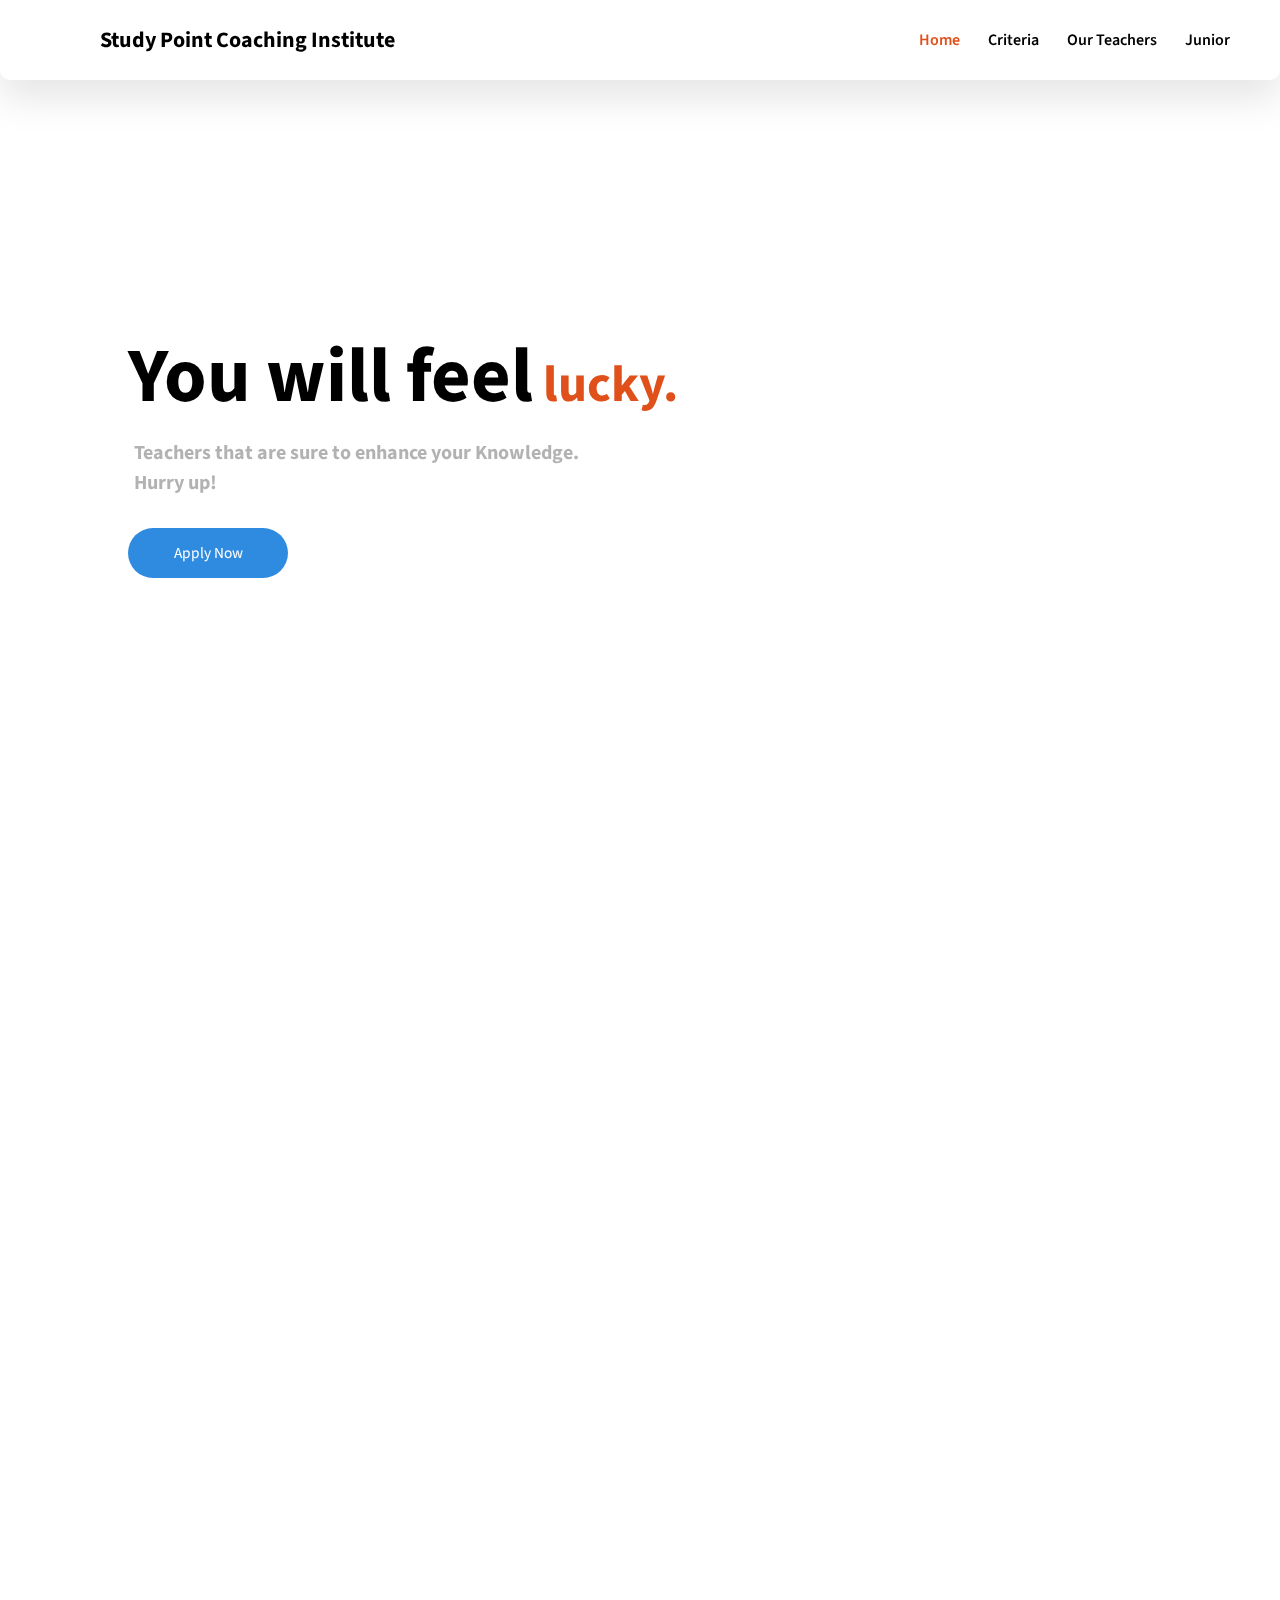
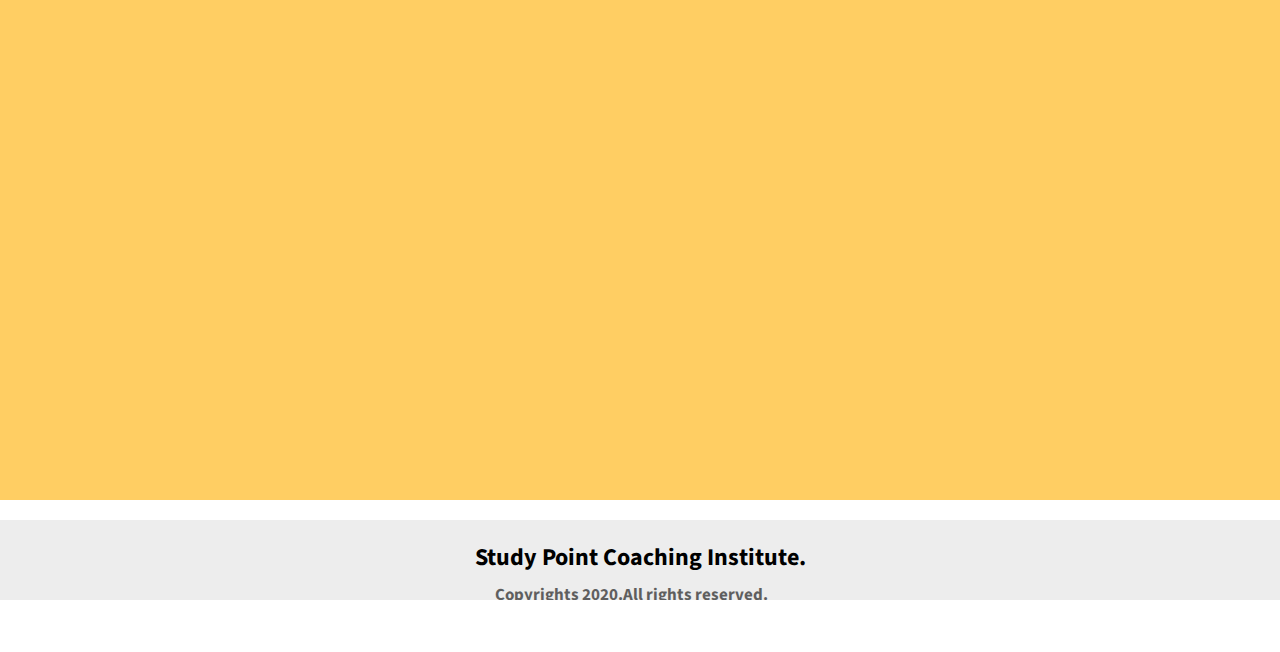
==== index.html @ 6d43583d "Add files via upload" ====
<!DOCTYPE html>
<html lang="en">
<head>
	<meta charset="UTF-8">
	<meta name="viewport" content="width-device-width, initial-scale=1.0">
	<meta http-equiv="X-UA-Compatible" content="ie=edge">
	<title>Study Point Coaching Institute</title>
	<link rel="stylesheet" type="text/css" href="style.css">
	<link href="https://fonts.googleapis.com/css2?family=Source+Sans+Pro:wght@400;600&display=swap" rel="stylesheet">
	<link href="https://unpkg.com/aos@2.3.1/dist/aos.css" rel="stylesheet">
</head>
<body>
	<div class="wrapper">
		<div class="nav">
			<div class="logo"> 
				<h4>Study Point Coaching Institute</h4>
			</div>
			<div class="links">
				<a href="index.html" class="mainlinks">Home</a>
				<a href="#">Criteria</a>
				<a href="OurTeachers.html">Our Teachers</a>
				<a href="#">Junior</a>
			</div>
		</div>

		<!-- LANDING PAGE -->

		<div class="landing" >
			<div class="landingText" data-aos="fade-up" data-aos-duration="1000">
				<h1>You will feel<span style="color: #e0501b;font-size: 4vw"> lucky.</span> </h1>
				<h3>Teachers that are sure to enhance your Knowledge.<br>Hurry up!</h3>
				<div class="btn">
					<a href="#">Apply Now</a>
				</div>
			</div>
			<div class="landingImage"  data-aos="fade-down" data-aos-duration="2000">
				<img src="images/logo.png" alt="">
			</div>
		</div>

		<!-- ABOUT SECTION -->

		<div class="about">
			<div class="aboutText"  data-aos="fade-up" data-aos-duration="1000">
				<h1>Why <br> <span style="color: #2f8be0;" class="aboutInnerText">You study here ?</span></h1>
				<img src="images/boy2.png" alt="">
			</div>
			<div class="aboutList"  data-aos="fade-left" data-aos-duration="1000">
				<ol>
					<li> <span>01</span>
						<p class="point">Covid-19, which is now a fast growing global pandemic. The number of confirmed cases worldwide has exceeded 25,65,000 due to rapid spreading of the virus.</p>
					</li>
					<li> <span>02</span>
						<p class="point">Covid-19, which is now a fast growing global pandemic. The number of confirmed cases worldwide has exceeded 25,65,000 due to rapid spreading of the virus.</p>
					</li>
					<li> <span>03</span>
						<p class="point">Covid-19, which is now a fast growing global pandemic. The number of confirmed cases worldwide has exceeded 25,65,000 due to rapid spreading of the virus.</p>
					</li>
					<li> <span>04</span>
						<p class="point">Covid-19, which is now a fast growing global pandemic. The number of confirmed cases worldwide has exceeded 25,65,000 due to rapid spreading of the virus.</p>
					</li>
				</ol>
			</div>
		</div>

		<!-- BANNER AND FOOTER -->

		<div class="banner">
			<div class="bannerText"  data-aos="fade-right" data-aos-duration="1000">
				<h1>Meet our Director,<br>Mr.Mohammad Salman Siddiqui. <br> <span style="font-size: 1.6vw; font-weight: normal;" class="bannerInnerText">
					Shaping future with Excellence...!
				</span> </h1>
			</div>
			<div class="bannerImg"  data-aos="fade-up" data-aos-duration="1000">
				<img src="images/boy2.png">
			</div>
		</div>

		<!-- FOOTER -->

		<div class="footer">
			<h2>Study Point Coaching Institute.<br> <span style=" opacity: 0.6; font-family: 'Source Sans Pro', sans-serif; " class="footerInnerText">Copyrights 2020.All rights reserved.</span></h2>
		</div>
	</div>
	<script src="https://unpkg.com/aos@2.3.1/dist/aos.js"></script>
	<script>
   		 AOS.init();
	</script>
</body>
</html>
---- style.css ----
html,body{
	background-color: #fff;
	font-family: 'Source Sans Pro', sans-serif;
	overflow-x: hidden !important;
	margin: 0px !important;
	padding: 0px !important;
}

*{
	text-decoration: none !important;
}

/* NAVBAR */

.nav{
	position: fixed;
	z-index: 1000;
	top: 0;
	right: 0;
	left: 0;
	height: 80px;
	display: flex;
	flex-direction: row;
	justify-content: space-between;
	align-items: center;
	padding: 0 25px 0 25px;
	background-color: #fff;
	box-shadow: 0 19px 38px rgba(0,0,0,0.10);
	border-bottom-left-radius:10px;
	border-bottom-right-radius: 10px; 
}

.nav .links a{
	margin-right: 25px;
	font-size: 16px;
	font-weight: 600;
	color: #000;
}

.nav .links .mainlinks{
	color: #e0501b
}

.nav h4{
	font-size: 22px;
	font-weight: bold;
	margin-left: 75px;
}

.nav img{
	width: 60px;
	position: absolute;
	margin-top: 15px;
	margin-bottom: 10px;
}

/* LANDING CSS */

.landing{
	display: flex;
	flex-direction: row;
	justify-content: space-between;
	align-items: center;
	padding: 0 10vw 0 10vw;
	height: 100vh;
}

.landingText h1{
	font-size: 6vw;
	margin: 0 !important;
}

.landingText h3{
	margin: 6px !important;
	font-size: 20px;
	opacity: 0.3;
	line-height: 30px;
}

.landingText .btn{
	width: 120px;
	margin-top: 30px;
	padding: 14px 20px 14px 20px;
	background-color: #2f8be0;
	border-radius: 45px;
	text-align: center;
}

.landingText .btn a{
	font-size: 1.2vw;
    color: #fff;
}

.landingImage img{
	width: 20vw;
    margin-right: 50px;
    margin-top: 50px;
}

/* ABOUT CSS*/

.about{
	height: 600px;
	padding: 50px;
	display: flex;
	flex-direction: row;
	justify-content: space-evenly;
	align-items: center;
}

.aboutText{
	position: relative;
	padding: 0 50px;
	height: inherit;
}

.aboutText h1{
	position: relative;
	left: 110px;
}

.aboutText img{
	width: 20vw;
	position: absolute;
	top: 50px;
	left: -50px;
}

.aboutList{
	width: 50%;
}

ol{
	list-style: none;
	color: #e0501b;
}

ol li{
	font-size: 34px;
	position: relative;
	margin-bottom: 20px;
	border-bottom: 1px solid #ebebeb;
}

li p{
	font-size: 16px;
	color: #000;
	padding-left: 60px;
	line-height: 30px;
	opacity: 0.6;
}

li span{
	position: absolute;
	line-height: 25px;
	font-weight: 600;
}

/* BANNER AND FOOTER CSS*/

.banner{
	height: 400px;
	background-color: #ffce63;
	display: flex;
	flex-direction: row;
	padding: 50px;
	justify-content: space-evenly;
	align-items: center;
}

.bannerText h1{
	font-size: 3vw;
	color: #000;
	font-weight: 600;
}

.bannerText img{
	width: 10vw;
	margin-right: 20px;
}

.bannerImg img{
	margin-top: 10px;
	width: 24vw;
}

/* FOOTER CSS */

.footer{
	height: 60px;
	margin-top: 20px;
	background-color: #ededed;
	display: flex;
	flex-direction: column;
	align-items: center;
	padding-bottom: 20px;
}

.footer .footerInnerText{
	font-size: 17px;
	margin-left: 20px;
	opacity: 0.6;
}

/* 1024 PIXEL WIDTH (IPAD PRO) */

@media only screen and (max-width: 1024px){

.aboutText h1{
	font-size: 2vw;
	margin-right: 30px;
	margin-top: -20px;
}

.aboutText img{
	width: 30vw;
	top: 10px;
	left: -60px;
}


}


/* RESPONSIVE 768 PIXEL*/


@media only screen and (max-width: 768px){

.nav{
	flex-direction: column;
	justify-content: space-around;
	padding: 20px;
	height: auto;
	overflow-y: hidden;
}

.nav h4{
	font-size: 6vw;
	margin-top: 10px;
	margin-bottom: 14px;
}

.nav .links a{
	margin-right: 25px;
	font-size: 20px;
	font-weight: 600;
}

/* LANDING PAGE */

.landing{
	flex-direction: column-reverse;
	height: 750px;
	align-items: center;
	justify-content: center;
	text-align: center;
}

.landingText h1{
	font-size: 6vw;
	margin-bottom: 0 !important;
}

.landingText h3{
	font-size: 16px;
}

.landingText .btn{
	margin: 0 auto;
}

.landingText .btn a{
	font-size: 3vw;
}

.landingImage img{
	width: 40vw;
	margin-bottom: 20px;
	margin-top: 300px;
	justify-content: center;
	margin-left: 60px;
}

/* ABOUT */

.about{
	height: auto;
	padding: 60px;
	display: flex;
	flex-direction: column;
	justify-content: center;
	align-items: center; 
	margin-top: 150px;
}

.aboutText{
	padding: 0 100px;
	height: 100px;
}

.aboutText h1{
	margin-top: 40px;
	margin-left: 20px;
	left: 40px;
	font-size: 5vw;
}

.aboutText img{
	width: 30vw;
	top: 10px;
	left: -70px;
}

.aboutList{
	width: 75%;
	margin-right: -90px;
	margin-top: 70px;
}

ol li{
	font-size: 26px;
}

li p{
	font-size: 14px;
}

/* BANNER */

.banner{
	height: auto;
	flex-direction: column-reverse;
	padding: 50px;
	justify-content: center;
	align-items: center;
	text-align: center;
}

.banner h1{
	font-size: 6vw;
}

.bannerInnerText{
	font-size: 3vw !important;
}

.bannerText img{
	width: 20vw;
}

.bannerImg img{
	width: 40vw;
}

.footer{
	padding-bottom: 40px;
}

}

/* RESPONSIVE 425 PIXEL*/


@media only screen and (max-width: 425px){

.nav{
	flex-direction: column;
	justify-content: space-around;
	padding: 20px;
	height: auto;
	overflow-y: hidden;
}

.nav h4{
	font-size: 5vw;
	margin-top: 10px;
	margin-bottom: 14px;
	margin-left: 20px;
	margin-right: 20px;
}

.nav .links a{
	margin-right: 10px;
	margin-left: 10px;
	font-size: 10px;
	font-weight: 600;
}

/* LANDING PAGE */

.landing{
	flex-direction: column-reverse;
	height: 550px;
	align-items: center;
	justify-content: center;
	text-align: center;
}

.landingText h1{
	font-size: 6vw;
	margin-bottom: 0 !important;
}

.landingText h3{
	font-size: 16px;
}

.landingText .btn{
	margin: 0 auto;
}

.landingText .btn a{
	font-size: 3vw;
}

.landingImage img{
	width: 40vw;
	margin-bottom: 20px;
	margin-top: 300px;
	justify-content: center;
	margin-left: 60px;
}

/* ABOUT */

.about{
	height: auto;
	padding: 60px;
	display: flex;
	flex-direction: column;
	justify-content: center;
	align-items: center; 
	margin-top: 150px;
}

.aboutText{
	padding: 0 100px;
	height: 100px;
}

.aboutText .aboutInnerText{
	font-size: 4vw;
}

.aboutText h1{
	margin-top: 80px;
	margin-left: -20px;
	left: 40px;
	font-size: 6vw;
}

.aboutText img{
	width: 30vw;
	top: 10px;
	left: -30px;
}

.aboutList{
	width: 100%;
	margin-top: 140px;
	margin-right:50px;
}

ol li{
	font-size: 14px;
}

li p{
	font-size: 10px;
}

.about li p{
	text-align: center;
}

/* BANNER */

.banner{
	height: auto;
	flex-direction: column-reverse;
	padding: 50px;
	justify-content: center;
	align-items: center;
	text-align: center;
}

.banner h1{
	font-size: 6vw;
}

.bannerInnerText{
	font-size: 3vw !important;
}

.bannerText img{
	width: 20vw;
}

.bannerImg img{
	width: 26vw;
}

.footer{
	padding-bottom: 40px;
	height: 20px;
}

.footer h2{
	font-size: 15px;
}

.footer .footerInnerText{
	font-size: 10px;
}

}
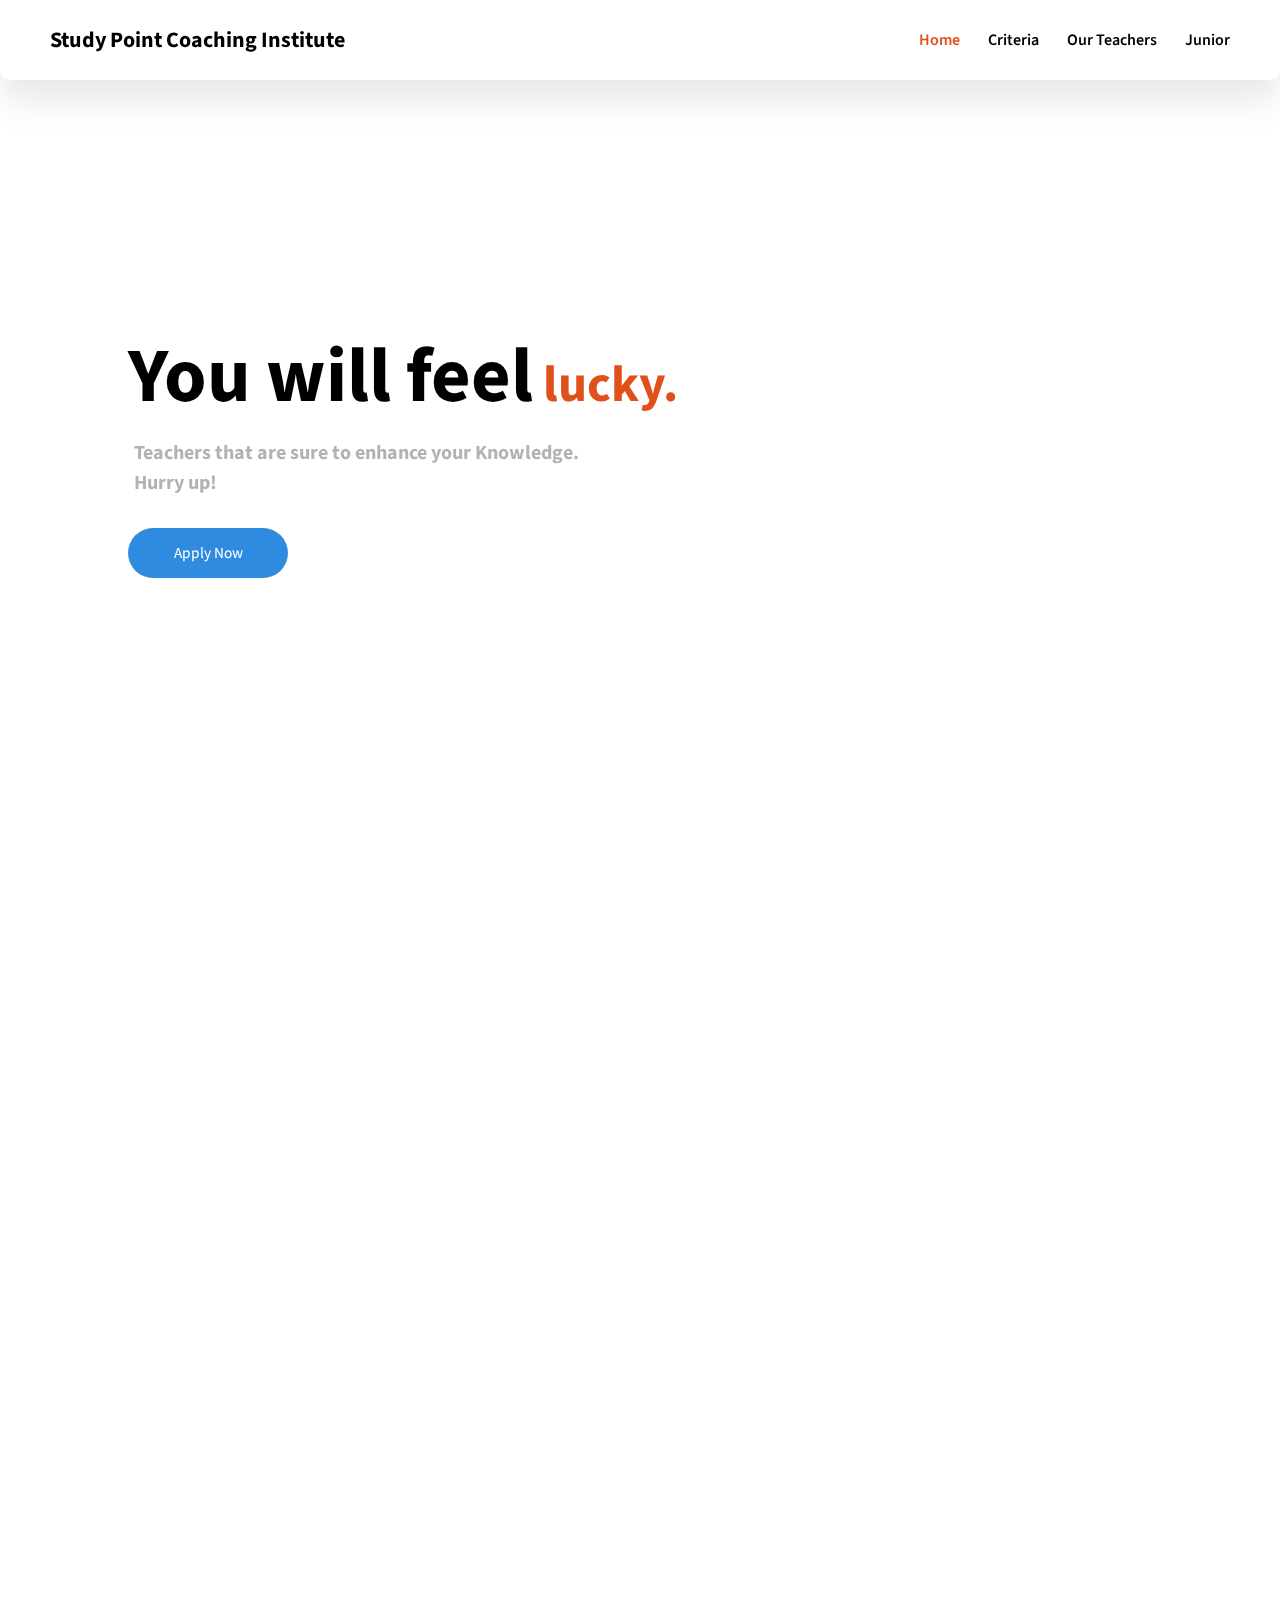
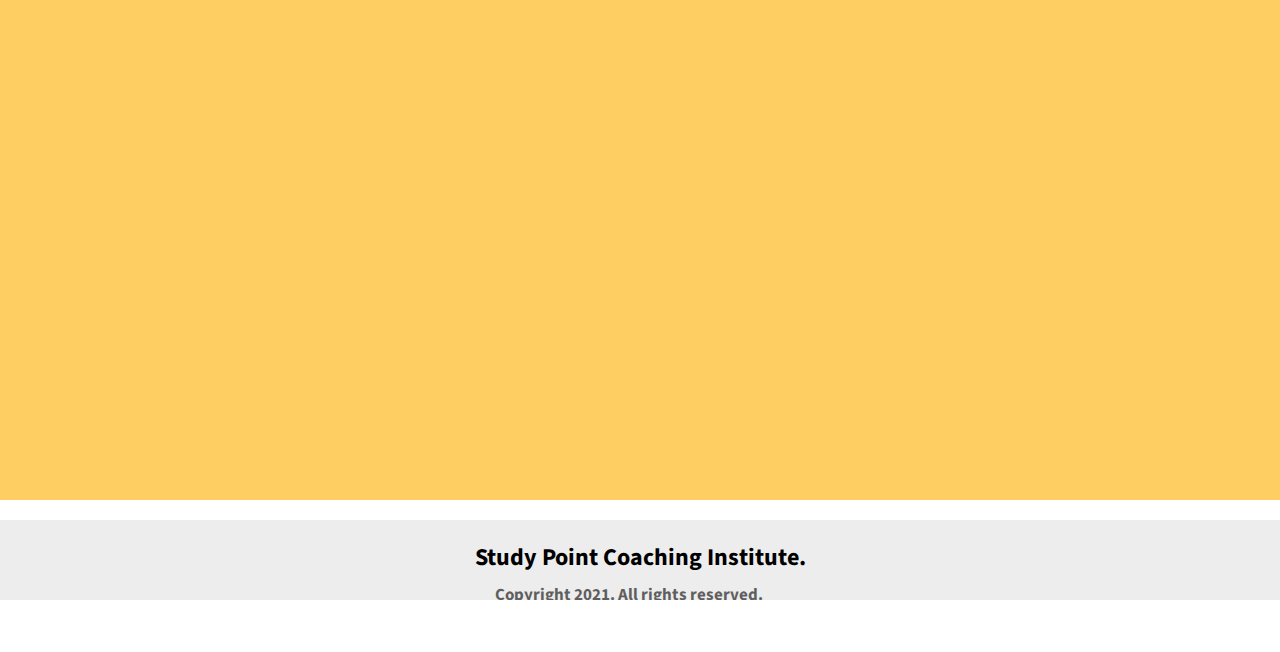
==== commit 72f9adf8: "Add files via upload" ====
--- a/index.html
+++ b/index.html
@@ -18,7 +18,7 @@
 			<div class="links">
 				<a href="index.html" class="mainlinks">Home</a>
 				<a href="#">Criteria</a>
-				<a href="OurTeachers.html">Our Teachers</a>
+				<a href="teachers.html">Our Teachers</a>
 				<a href="#">Junior</a>
 			</div>
 		</div>
@@ -30,7 +30,7 @@
 				<h1>You will feel<span style="color: #e0501b;font-size: 4vw"> lucky.</span> </h1>
 				<h3>Teachers that are sure to enhance your Knowledge.<br>Hurry up!</h3>
 				<div class="btn">
-					<a href="#">Apply Now</a>
+					<a href="applynow.html">Apply Now</a>
 				</div>
 			</div>
 			<div class="landingImage"  data-aos="fade-down" data-aos-duration="2000">
@@ -79,7 +79,7 @@
 		<!-- FOOTER -->
 
 		<div class="footer">
-			<h2>Study Point Coaching Institute.<br> <span style=" opacity: 0.6; font-family: 'Source Sans Pro', sans-serif; " class="footerInnerText">Copyrights 2020.All rights reserved.</span></h2>
+			<h2>Study Point Coaching Institute.<br> <span style=" opacity: 0.6; font-family: 'Source Sans Pro', sans-serif; " class="footerInnerText">Copyright 2021. All rights reserved.</span></h2>
 		</div>
 	</div>
 	<script src="https://unpkg.com/aos@2.3.1/dist/aos.js"></script>
--- a/style.css
+++ b/style.css
@@ -44,7 +44,7 @@
 .nav h4{
 	font-size: 22px;
 	font-weight: bold;
-	margin-left: 75px;
+	margin-left: 25px;
 }
 
 .nav img{
@@ -398,12 +398,12 @@
 }
 
 .landingText h1{
-	font-size: 6vw;
+	font-size: 8vw;
 	margin-bottom: 0 !important;
 }
 
 .landingText h3{
-	font-size: 16px;
+	font-size: 12px;
 }
 
 .landingText .btn{
@@ -411,13 +411,13 @@
 }
 
 .landingText .btn a{
-	font-size: 3vw;
+	font-size: 4vw;
 }
 
 .landingImage img{
 	width: 40vw;
 	margin-bottom: 20px;
-	margin-top: 300px;
+	margin-top: 100px;
 	justify-content: center;
 	margin-left: 60px;
 }
